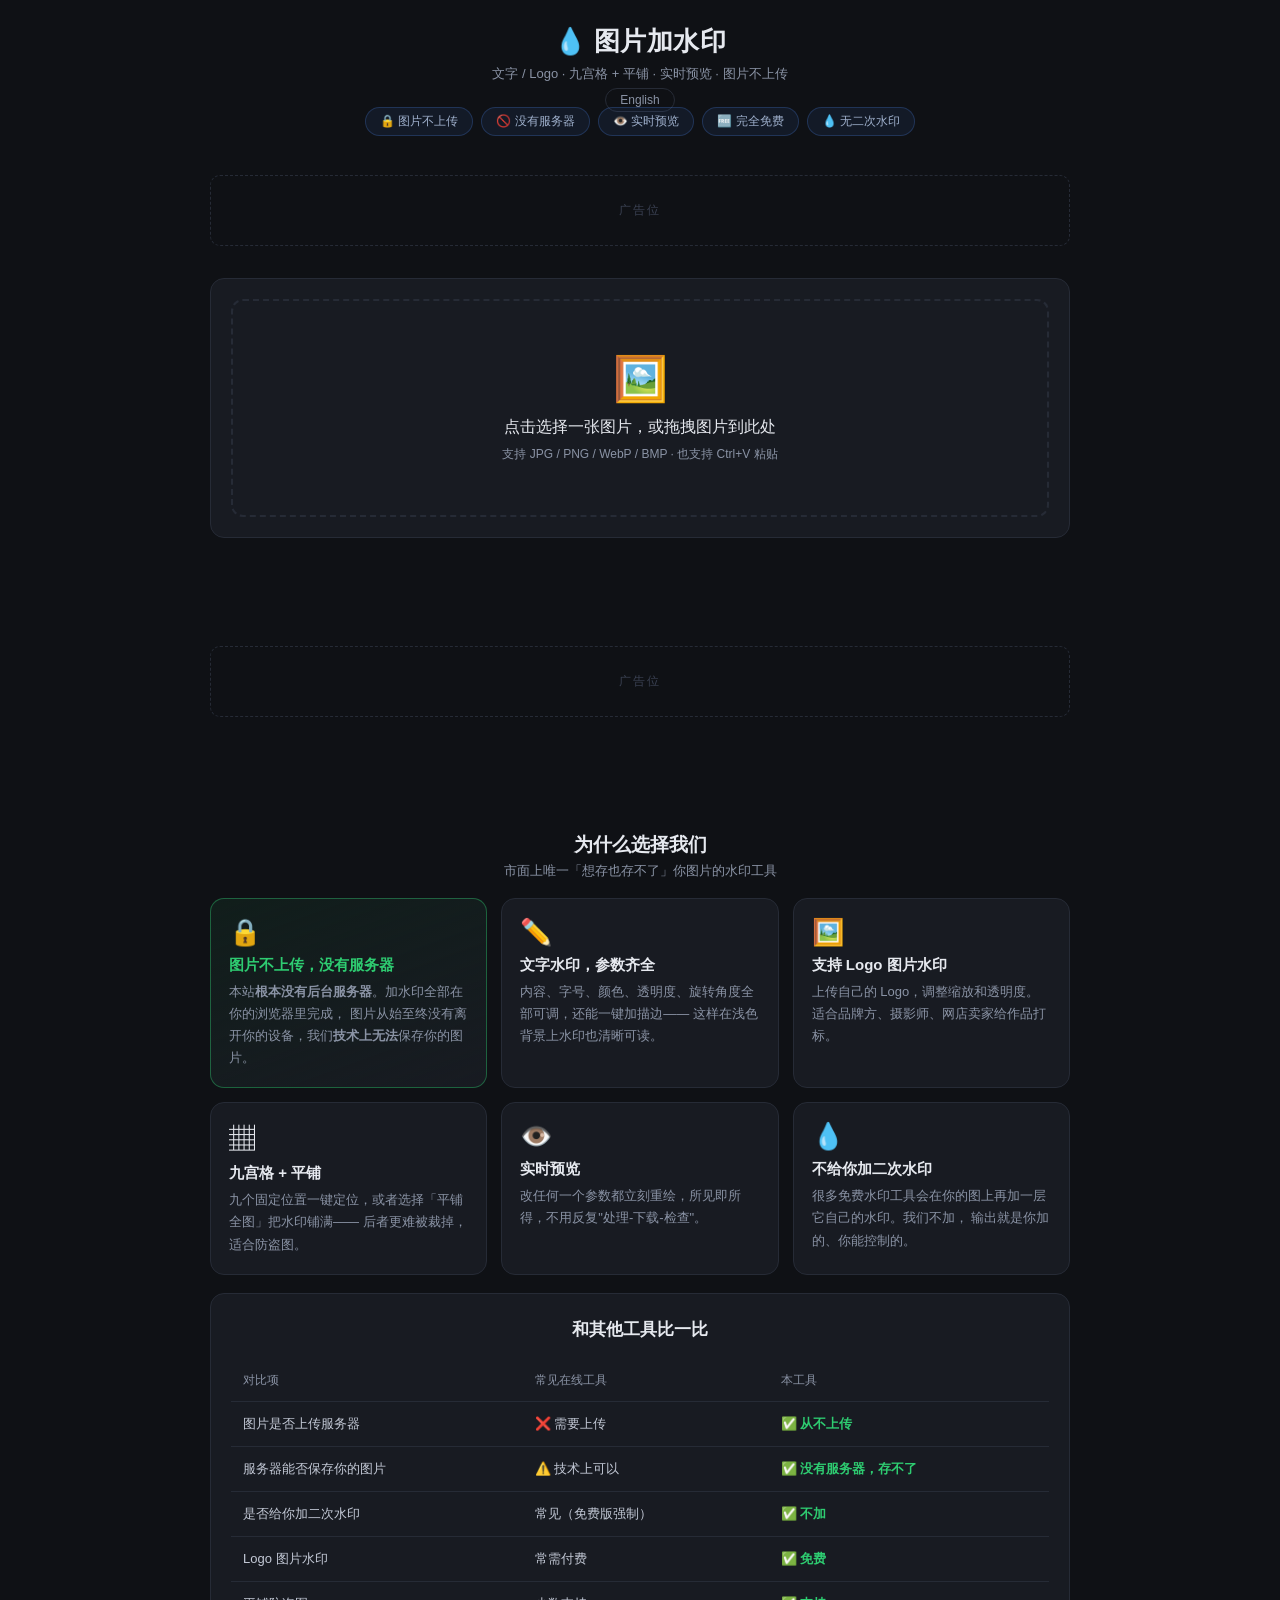
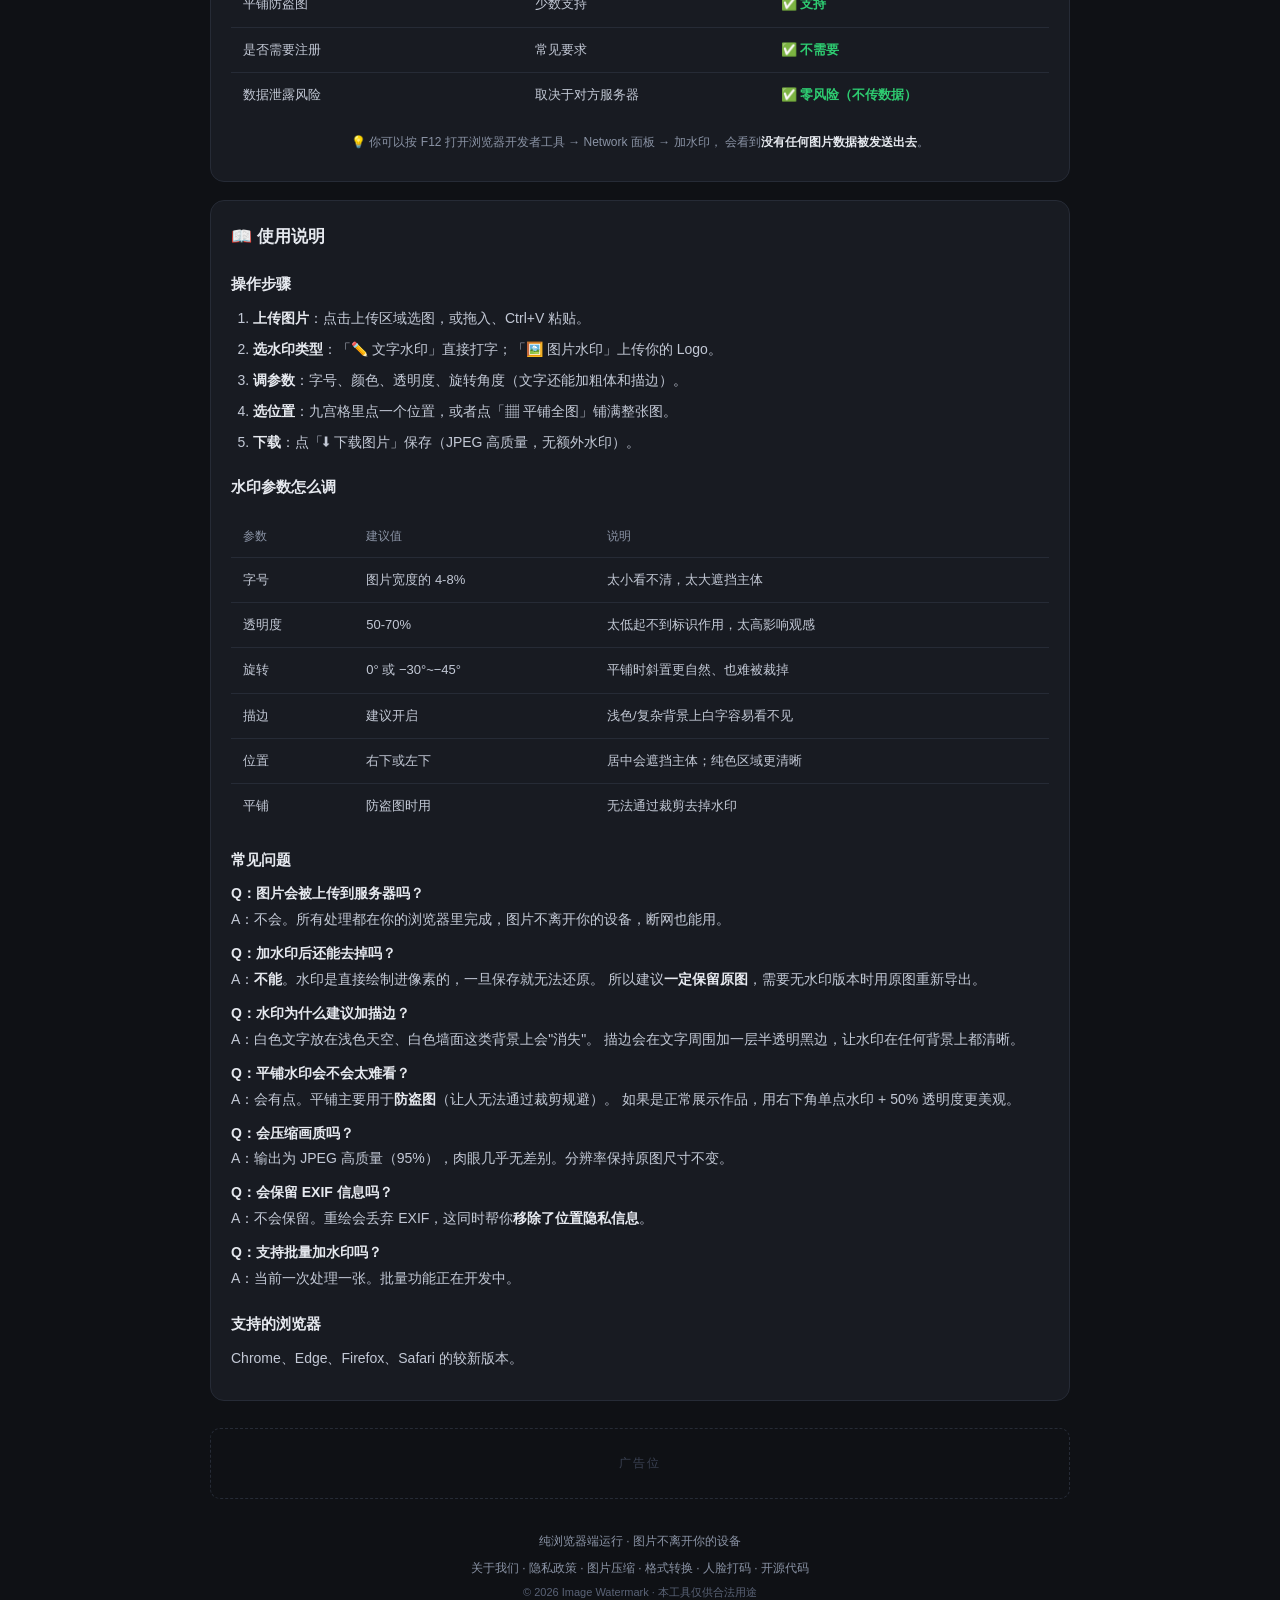
==== index.html @ adb7f6d1 "feat: 图片加水印工具 - 纯浏览器端（文字 + Logo 双模式） - 文字水印: 内容/字号(%宽度)/颜色/透明度/旋转/粗体/描边   （描边是关键细节——白字在浅色背景上会消失） - L" ====
<!DOCTYPE html>
<html lang="zh-CN">
<head>
<meta charset="UTF-8">
<meta name="viewport" content="width=device-width, initial-scale=1.0">
<title>图片加水印 · 在线给照片加水印/Logo 免费（不上传）</title>
<meta name="description" content="免费在线图片加水印工具，支持文字水印和 Logo 图片水印，可调字号、颜色、透明度、旋转、九宫格位置与平铺。纯浏览器本地处理，图片不上传服务器，无水印软件。">
<meta name="keywords" content="图片加水印,在线加水印,照片加水印,给图片加logo,水印工具,批量加水印,图片版权水印,免费加水印">
<link rel="alternate" hreflang="zh-CN" href="https://haixiansheng.github.io/image-watermark/" />
<link rel="alternate" hreflang="en" href="https://haixiansheng.github.io/image-watermark/en/" />
<link rel="alternate" hreflang="x-default" href="https://haixiansheng.github.io/image-watermark/en/" />
<link rel="canonical" href="https://haixiansheng.github.io/image-watermark/" />
<link rel="stylesheet" href="style.css">

<script type="application/ld+json">
{
  "@context": "https://schema.org",
  "@type": "SoftwareApplication",
  "name": "图片加水印工具",
  "alternateName": "Image Watermark Tool",
  "url": "https://haixiansheng.github.io/image-watermark/",
  "applicationCategory": "MultimediaApplication",
  "operatingSystem": "Any (Web Browser)",
  "description": "免费在线图片加水印工具，支持文字水印与 Logo 图片水印，可调字号、颜色、透明度、旋转、九宫格位置与平铺。纯浏览器本地处理，图片不上传。",
  "offers": { "@type": "Offer", "price": "0", "priceCurrency": "CNY" },
  "featureList": [
    "文字水印：内容 / 字号 / 颜色 / 透明度 / 旋转 / 描边",
    "Logo 图片水印：上传 Logo 并调整缩放与透明度",
    "九宫格定位 + 全图平铺",
    "实时预览，改参数立刻重绘",
    "纯浏览器本地处理，不上传"
  ],
  "isAccessibleForFree": true
}
</script>

<!-- ============ Google AdSense ============ -->
<!-- 通过审核后，把下面的 ca-pub-XXXXXXXXXXXXXXXX 换成你的发布商 ID，并去掉注释 -->
<!--
<script async src="https://pagead2.googlesyndication.com/pagead/js/adsbygoogle.js?client=ca-pub-XXXXXXXXXXXXXXXX" crossorigin="anonymous"></script>
-->
</head>
<body>
<div class="app">
  <header>
    <h1>💧 图片加水印</h1>
    <p class="sub">文字 / Logo · 九宫格 + 平铺 · 实时预览 · 图片不上传</p>
    <p class="lang-switch"><a href="en/">English</a></p>
    <div class="trust-badges">
      <span>🔒 图片不上传</span>
      <span>🚫 没有服务器</span>
      <span>👁️ 实时预览</span>
      <span>🆓 完全免费</span>
      <span>💧 无二次水印</span>
    </div>
  </header>

  <!-- ============ 广告位 1 ============ -->
  <div class="ad-slot ad-top"></div>

  <section id="uploadPanel" class="panel">
    <div id="dropZone" class="drop-zone">
      <div class="drop-icon">🖼️</div>
      <p>点击选择一张图片，或拖拽图片到此处</p>
      <p class="hint">支持 JPG / PNG / WebP / BMP · 也支持 Ctrl+V 粘贴</p>
      <input type="file" id="fileInput" accept="image/*" hidden>
    </div>
  </section>

  <section id="workPanel" class="panel hidden">
    <div class="canvas-wrap">
      <canvas id="canvas"></canvas>
    </div>
    <p class="cmp-dims">
      原图 <b id="origDims">—</b> · <span id="origSize">—</span>
      &nbsp;→&nbsp;
      输出 <b id="resultDims">—</b> · <span id="resultSize">—</span>
    </p>

    <div class="wm-tabs">
      <button id="modeText" class="wm-tab active">✏️ 文字水印</button>
      <button id="modeImage" class="wm-tab">🖼️ 图片水印</button>
    </div>

    <!-- 文字水印参数 -->
    <div id="textPanel" class="toolbar">
      <label class="ctrl wide">
        <span>水印文字</span>
        <input type="text" id="wmText" placeholder="水印文字，如：© 你的名字" maxlength="80">
      </label>

      <label class="ctrl">
        <span>字号（占宽度 %） <b id="fontSizeVal">5</b></span>
        <input type="range" id="fontSize" min="1" max="25" value="5">
      </label>

      <label class="ctrl small">
        <span>颜色</span>
        <input type="color" id="color" value="#ffffff">
      </label>

      <label class="ctrl">
        <span>透明度 <b id="opacityVal">60</b>%</span>
        <input type="range" id="opacity" min="5" max="100" value="60">
      </label>

      <label class="ctrl">
        <span>旋转 <b id="rotationVal">0</b>°</span>
        <input type="range" id="rotation" min="-90" max="90" value="0">
      </label>

      <label class="chk">
        <input type="checkbox" id="bold" checked>
        <span>粗体</span>
      </label>

      <label class="chk">
        <input type="checkbox" id="outline" checked>
        <span>加描边（浅色图上更清楚）</span>
      </label>
    </div>

    <!-- 图片水印参数 -->
    <div id="imagePanel" class="toolbar hidden">
      <div class="logo-box">
        <button id="logoPick" class="btn">📁 选择 Logo 图片</button>
        <input type="file" id="logoInput" accept="image/*" hidden>
        <img id="logoThumb" class="logo-thumb hidden" alt="logo">
        <span id="logoName" class="logo-name"></span>
      </div>

      <label class="ctrl">
        <span>Logo 宽度（占图宽 %） <b id="logoScaleVal">15</b></span>
        <input type="range" id="logoScale" min="3" max="60" value="15">
      </label>
    </div>

    <div class="pos-row" id="posRow">
      <span class="pos-label">位置</span>
      <div id="posGrid" class="pos-grid">
        <button data-pos="top-left" title="左上"></button>
        <button data-pos="top-center" title="上中"></button>
        <button data-pos="top-right" title="右上"></button>
        <button data-pos="middle-left" title="左中"></button>
        <button data-pos="center" title="居中"></button>
        <button data-pos="middle-right" title="右中"></button>
        <button data-pos="bottom-left" title="左下"></button>
        <button data-pos="bottom-center" title="下中"></button>
        <button data-pos="bottom-right" title="右下" class="active"></button>
      </div>
      <button data-pos="tile" id="tileBtn" class="tile-btn">▦ 平铺全图</button>
    </div>

    <p id="status" class="status"></p>

    <div class="actions">
      <a id="downloadBtn" class="btn primary" download="watermarked.jpg">⬇ 下载图片</a>
      <button id="resetBtn" class="btn">换一张图片</button>
    </div>
  </section>

  <!-- ============ 广告位 2 ============ -->
  <div class="ad-slot ad-mid"></div>

  <!-- ============ 卖点区 ============ -->
  <h2 class="section-title">为什么选择我们</h2>
  <p class="section-sub">市面上唯一「想存也存不了」你图片的水印工具</p>

  <div class="features">
    <div class="feature hero">
      <div class="f-icon">🔒</div>
      <h3>图片不上传，没有服务器</h3>
      <p>本站<b>根本没有后台服务器</b>。加水印全部在你的浏览器里完成，
         图片从始至终没有离开你的设备，我们<b>技术上无法</b>保存你的图片。</p>
    </div>
    <div class="feature">
      <div class="f-icon">✏️</div>
      <h3>文字水印，参数齐全</h3>
      <p>内容、字号、颜色、透明度、旋转角度全部可调，还能一键加描边——
         这样在浅色背景上水印也清晰可读。</p>
    </div>
    <div class="feature">
      <div class="f-icon">🖼️</div>
      <h3>支持 Logo 图片水印</h3>
      <p>上传自己的 Logo，调整缩放和透明度。适合品牌方、摄影师、网店卖家给作品打标。</p>
    </div>
    <div class="feature">
      <div class="f-icon">▦</div>
      <h3>九宫格 + 平铺</h3>
      <p>九个固定位置一键定位，或者选择「平铺全图」把水印铺满——
         后者更难被裁掉，适合防盗图。</p>
    </div>
    <div class="feature">
      <div class="f-icon">👁️</div>
      <h3>实时预览</h3>
      <p>改任何一个参数都立刻重绘，所见即所得，不用反复"处理-下载-检查"。</p>
    </div>
    <div class="feature">
      <div class="f-icon">💧</div>
      <h3>不给你加二次水印</h3>
      <p>很多免费水印工具会在你的图上再加一层它自己的水印。我们不加，
         输出就是你加的、你能控制的。</p>
    </div>
  </div>

  <section class="panel content">
    <h2 class="section-title" style="margin-top:0">和其他工具比一比</h2>
    <table class="compare-table">
      <thead>
        <tr><th>对比项</th><th>常见在线工具</th><th>本工具</th></tr>
      </thead>
      <tbody>
        <tr><td>图片是否上传服务器</td><td>❌ 需要上传</td><td class="us">✅ 从不上传</td></tr>
        <tr><td>服务器能否保存你的图片</td><td>⚠️ 技术上可以</td><td class="us">✅ 没有服务器，存不了</td></tr>
        <tr><td>是否给你加二次水印</td><td>常见（免费版强制）</td><td class="us">✅ 不加</td></tr>
        <tr><td>Logo 图片水印</td><td>常需付费</td><td class="us">✅ 免费</td></tr>
        <tr><td>平铺防盗图</td><td>少数支持</td><td class="us">✅ 支持</td></tr>
        <tr><td>是否需要注册</td><td>常见要求</td><td class="us">✅ 不需要</td></tr>
        <tr><td>数据泄露风险</td><td>取决于对方服务器</td><td class="us">✅ 零风险（不传数据）</td></tr>
      </tbody>
    </table>
    <p style="text-align:center;font-size:12px;color:var(--muted);margin-top:12px">
      💡 你可以按 F12 打开浏览器开发者工具 → Network 面板 → 加水印，
      会看到<b>没有任何图片数据被发送出去</b>。
    </p>
  </section>

  <!-- ============ 内容区 ============ -->
  <section class="panel content">
    <h2>📖 使用说明</h2>

    <h3>操作步骤</h3>
    <ol>
      <li><b>上传图片</b>：点击上传区域选图，或拖入、Ctrl+V 粘贴。</li>
      <li><b>选水印类型</b>：「✏️ 文字水印」直接打字；「🖼️ 图片水印」上传你的 Logo。</li>
      <li><b>调参数</b>：字号、颜色、透明度、旋转角度（文字还能加粗体和描边）。</li>
      <li><b>选位置</b>：九宫格里点一个位置，或者点「▦ 平铺全图」铺满整张图。</li>
      <li><b>下载</b>：点「⬇ 下载图片」保存（JPEG 高质量，无额外水印）。</li>
    </ol>

    <h3>水印参数怎么调</h3>
    <table class="compare-table">
      <thead><tr><th>参数</th><th>建议值</th><th>说明</th></tr></thead>
      <tbody>
        <tr><td>字号</td><td>图片宽度的 4-8%</td><td>太小看不清，太大遮挡主体</td></tr>
        <tr><td>透明度</td><td>50-70%</td><td>太低起不到标识作用，太高影响观感</td></tr>
        <tr><td>旋转</td><td>0° 或 −30°~−45°</td><td>平铺时斜置更自然、也难被裁掉</td></tr>
        <tr><td>描边</td><td>建议开启</td><td>浅色/复杂背景上白字容易看不见</td></tr>
        <tr><td>位置</td><td>右下或左下</td><td>居中会遮挡主体；纯色区域更清晰</td></tr>
        <tr><td>平铺</td><td>防盗图时用</td><td>无法通过裁剪去掉水印</td></tr>
      </tbody>
    </table>

    <h3>常见问题</h3>
    <p><b>Q：图片会被上传到服务器吗？</b><br>
       A：不会。所有处理都在你的浏览器里完成，图片不离开你的设备，断网也能用。</p>
    <p><b>Q：加水印后还能去掉吗？</b><br>
       A：<b>不能</b>。水印是直接绘制进像素的，一旦保存就无法还原。
       所以建议<b>一定保留原图</b>，需要无水印版本时用原图重新导出。</p>
    <p><b>Q：水印为什么建议加描边？</b><br>
       A：白色文字放在浅色天空、白色墙面这类背景上会"消失"。
       描边会在文字周围加一层半透明黑边，让水印在任何背景上都清晰。</p>
    <p><b>Q：平铺水印会不会太难看？</b><br>
       A：会有点。平铺主要用于<b>防盗图</b>（让人无法通过裁剪规避）。
       如果是正常展示作品，用右下角单点水印 + 50% 透明度更美观。</p>
    <p><b>Q：会压缩画质吗？</b><br>
       A：输出为 JPEG 高质量（95%），肉眼几乎无差别。分辨率保持原图尺寸不变。</p>
    <p><b>Q：会保留 EXIF 信息吗？</b><br>
       A：不会保留。重绘会丢弃 EXIF，这同时帮你<b>移除了位置隐私信息</b>。</p>
    <p><b>Q：支持批量加水印吗？</b><br>
       A：当前一次处理一张。批量功能正在开发中。</p>

    <h3>支持的浏览器</h3>
    <p>Chrome、Edge、Firefox、Safari 的较新版本。</p>
  </section>

  <!-- ============ 广告位 3 ============ -->
  <div class="ad-slot ad-bottom"></div>

  <footer>
    <p>纯浏览器端运行 · 图片不离开你的设备</p>
    <nav class="foot-nav">
      <a href="about.html">关于我们</a> ·
      <a href="privacy.html">隐私政策</a> ·
      <a href="https://haixiansheng.github.io/image-compressor/">图片压缩</a> ·
      <a href="https://haixiansheng.github.io/image-converter/">格式转换</a> ·
      <a href="https://haixiansheng.github.io/face-mosaic/">人脸打码</a> ·
      <a href="https://github.com/haixiansheng/image-watermark" target="_blank" rel="noopener">开源代码</a>
    </nav>
    <p class="copy">© 2026 Image Watermark · 本工具仅供合法用途</p>
  </footer>
</div>
<script src="app.js"></script>
</body>
</html>
---- style.css ----
:root {
  --bg: #0f1115;
  --card: #181b22;
  --border: #262b36;
  --text: #e6e9ef;
  --muted: #8a93a5;
  --primary: #4f8cff;
  --primary-hover: #3d7bf0;
  --success: #2ecc71;
}
* { box-sizing: border-box; margin: 0; padding: 0; }
body {
  font-family: -apple-system, "Segoe UI", "Microsoft YaHei", sans-serif;
  background: var(--bg);
  color: var(--text);
  min-height: 100vh;
  padding: 24px 16px;
}
.app { max-width: 860px; margin: 0 auto; }
header { text-align: center; margin-bottom: 24px; }
h1 { font-size: 26px; font-weight: 700; letter-spacing: .5px; }
.sub { color: var(--muted); font-size: 13px; margin-top: 6px; }
.panel {
  background: var(--card);
  border: 1px solid var(--border);
  border-radius: 14px;
  padding: 20px;
  margin-bottom: 18px;
}
.hidden { display: none !important; }
.drop-zone {
  border: 2px dashed var(--border);
  border-radius: 12px;
  padding: 52px 20px;
  text-align: center;
  cursor: pointer;
  transition: all .2s;
}
.drop-zone:hover, .drop-zone.dragover {
  border-color: var(--primary);
  background: rgba(79, 140, 255, .06);
}
.drop-icon { font-size: 44px; margin-bottom: 12px; }
.hint { color: var(--muted); font-size: 12px; margin-top: 8px; }
video { width: 100%; border-radius: 10px; background: #000; display: block; }
.controls {
  display: grid;
  grid-template-columns: repeat(auto-fit, minmax(200px, 1fr));
  gap: 14px;
  margin: 18px 0;
}
.ctrl { display: flex; flex-direction: column; gap: 8px; font-size: 13px; color: var(--muted); }
.ctrl b { color: var(--primary); font-weight: 600; }
input[type=range] { width: 100%; accent-color: var(--primary); }
select {
  background: #12141a; color: var(--text);
  border: 1px solid var(--border); border-radius: 8px;
  padding: 8px 10px; font-size: 13px;
}
.actions { display: flex; gap: 12px; flex-wrap: wrap; margin-top: 16px; }
.btn {
  padding: 11px 22px;
  border-radius: 9px;
  border: 1px solid var(--border);
  background: #12141a;
  color: var(--text);
  font-size: 14px;
  cursor: pointer;
  transition: all .15s;
  text-decoration: none;
  display: inline-block;
}
.btn:hover:not(:disabled) { border-color: var(--primary); }
.btn:disabled { opacity: .45; cursor: not-allowed; }
.btn.primary { background: var(--primary); border-color: var(--primary); color: #fff; font-weight: 600; }
.btn.primary:hover { background: var(--primary-hover); }
.progress-wrap { margin-top: 16px; }
.progress-bar { height: 8px; background: #12141a; border-radius: 5px; overflow: hidden; }
#progressFill {
  height: 100%; width: 0%;
  background: linear-gradient(90deg, var(--primary), var(--success));
  transition: width .2s;
}
#progressText { font-size: 13px; color: var(--muted); margin-top: 8px; }
footer { text-align: center; color: var(--muted); font-size: 12px; margin-top: 24px; }
h2 { font-size: 18px; margin-bottom: 14px; }

/* ===== 广告位 ===== */
.ad-slot {
  margin: 18px 0;
  min-height: 90px;          /* 预留高度，避免广告加载时页面跳动 */
  border-radius: 12px;
  display: flex;
  align-items: center;
  justify-content: center;
  overflow: hidden;
}
/* 未放广告时显示淡色占位（审核通过后可删掉这段） */
.ad-slot:empty::after {
  content: "广告位";
  color: #3a4152;
  font-size: 12px;
  letter-spacing: 2px;
  border: 1px dashed #262b36;
  border-radius: 10px;
  padding: 26px 60px;
  width: 100%;
  text-align: center;
}
.ad-top { min-height: 100px; }
.ad-mid { min-height: 250px; }
.ad-bottom { min-height: 90px; }

/* ===== 内容区（SEO / 过审用）===== */
.content { font-size: 14px; line-height: 1.85; color: #c3c9d6; }
.content h2 { margin: 22px 0 10px; color: var(--text); font-size: 17px; }
.content h2:first-child { margin-top: 0; }
.content h3 { margin: 18px 0 8px; color: var(--text); font-size: 15px; }
.content p { margin: 8px 0; }
.content ol, .content ul { margin: 8px 0 8px 22px; }
.content li { margin: 5px 0; }
.content a { color: var(--primary); text-decoration: none; }
.content a:hover { text-decoration: underline; }
.content b { color: var(--text); }

/* ===== 页脚导航 ===== */
.foot-nav { margin-top: 10px; font-size: 12px; }
.foot-nav a { color: var(--muted); text-decoration: none; }
.foot-nav a:hover { color: var(--primary); }
.copy { margin-top: 8px; font-size: 11px; color: #5a6377; }

/* ===== 语言切换 ===== */
.lang-switch { margin-top: 10px; font-size: 12px; }
.lang-switch a {
  color: var(--muted);
  text-decoration: none;
  border: 1px solid var(--border);
  border-radius: 20px;
  padding: 4px 14px;
  transition: all .15s;
}
.lang-switch a:hover { color: var(--primary); border-color: var(--primary); }

/* ===== 卖点：信任徽章 ===== */
.trust-badges {
  display: flex;
  flex-wrap: wrap;
  gap: 8px;
  justify-content: center;
  margin: 0 0 18px;
}
.trust-badges span {
  font-size: 12px;
  color: #9fb0cc;
  background: rgba(79, 140, 255, .08);
  border: 1px solid rgba(79, 140, 255, .22);
  border-radius: 20px;
  padding: 5px 14px;
  white-space: nowrap;
}

/* ===== 卖点：特性卡片 ===== */
.features {
  display: grid;
  grid-template-columns: repeat(auto-fit, minmax(240px, 1fr));
  gap: 14px;
  margin: 18px 0;
}
.feature {
  background: var(--card);
  border: 1px solid var(--border);
  border-radius: 14px;
  padding: 18px;
  transition: border-color .18s, transform .18s;
}
.feature:hover { border-color: rgba(79, 140, 255, .45); transform: translateY(-2px); }
.feature .f-icon { font-size: 26px; margin-bottom: 8px; }
.feature h3 {
  font-size: 15px;
  margin: 0 0 6px;
  color: var(--text);
  font-weight: 600;
}
.feature p { font-size: 13px; color: var(--muted); line-height: 1.7; margin: 0; }
.feature.hero {
  border-color: rgba(46, 204, 113, .4);
  background: linear-gradient(160deg, rgba(46, 204, 113, .07), var(--card));
}
.feature.hero h3 { color: var(--success); }

/* ===== 卖点：对比表 ===== */
.section-title {
  text-align: center;
  font-size: 19px;
  font-weight: 700;
  margin: 26px 0 4px;
}
.section-sub {
  text-align: center;
  font-size: 13px;
  color: var(--muted);
  margin-bottom: 14px;
}
.compare-table { width: 100%; border-collapse: collapse; font-size: 13px; margin: 14px 0; }
.compare-table th, .compare-table td {
  padding: 10px 12px;
  border-bottom: 1px solid var(--border);
  text-align: left;
}
.compare-table th { color: var(--muted); font-weight: 500; font-size: 12px; }
.compare-table td { color: #c3c9d6; }
.compare-table td.us { color: var(--success); font-weight: 600; }
.compare-table tr:last-child td { border-bottom: none; }

/* ===== 图片画布 ===== */
.canvas-wrap {
  border-radius: 10px;
  overflow: hidden;
  background: #0b0d11;
  display: flex;
  justify-content: center;
}
#resultCanvas { max-width: 100%; height: auto; display: block; }
.face-info {
  text-align: center;
  font-size: 13px;
  color: var(--primary);
  margin: 12px 0 0;
  min-height: 20px;
}

/* ===== 压缩工具：工具栏 ===== */
.toolbar {
  display: flex;
  flex-wrap: wrap;
  gap: 14px 20px;
  align-items: flex-end;
  padding-bottom: 16px;
  border-bottom: 1px solid var(--border);
  margin-bottom: 16px;
}
.toolbar .ctrl { min-width: 150px; }
.toolbar input[type="number"] {
  width: 100%;
  background: #11141a;
  border: 1px solid var(--border);
  border-radius: 8px;
  color: var(--text);
  padding: 7px 10px;
  font-size: 13px;
  font-family: inherit;
}
.toolbar input[type="number"]:focus { outline: none; border-color: var(--primary); }

/* ===== 汇总条 ===== */
.summary {
  display: flex;
  flex-wrap: wrap;
  gap: 10px;
  margin-bottom: 12px;
}
.sum-item {
  flex: 1 1 130px;
  background: #11141a;
  border: 1px solid var(--border);
  border-radius: 10px;
  padding: 10px 14px;
}
.sum-item span { display: block; font-size: 11px; color: var(--muted); margin-bottom: 4px; }
.sum-item b { font-size: 15px; color: var(--text); }
.sum-item.hl { border-color: rgba(46, 204, 113, .45); background: rgba(46, 204, 113, .06); }
.sum-item.hl b { color: var(--success); }

.status { font-size: 12px; color: var(--muted); margin: 0 0 12px; min-height: 16px; }

/* ===== 文件列表 ===== */
.table-wrap { overflow-x: auto; border-radius: 10px; border: 1px solid var(--border); }
.file-table { width: 100%; border-collapse: collapse; font-size: 13px; min-width: 620px; }
.file-table th {
  text-align: left;
  font-weight: 500;
  font-size: 11px;
  color: var(--muted);
  padding: 10px 12px;
  background: #11141a;
  border-bottom: 1px solid var(--border);
  white-space: nowrap;
}
.file-table td {
  padding: 10px 12px;
  border-bottom: 1px solid var(--border);
  color: #c3c9d6;
  vertical-align: middle;
}
.file-table tr:last-child td { border-bottom: none; }
.file-table .thumb { width: 58px; }
.file-table .thumb img {
  width: 46px; height: 46px;
  object-fit: cover;
  border-radius: 6px;
  display: block;
  background: #0b0d11;
}
.file-table .thumb .ph {
  display: block; width: 46px; height: 46px;
  border-radius: 6px; background: #1b1f28;
}
.file-table .fname {
  max-width: 200px;
  overflow: hidden;
  text-overflow: ellipsis;
  white-space: nowrap;
  color: var(--text);
}
.file-table .dims { font-size: 12px; color: var(--muted); white-space: nowrap; }
.file-table .sizes { white-space: nowrap; }
.file-table .sizes b { color: var(--text); }
.file-table .act { width: 90px; text-align: right; }
.file-table .empty { text-align: center; color: var(--muted); padding: 30px; }

.good { color: var(--success); font-weight: 600; margin-left: 4px; }
.bad { color: #ff7b72; font-weight: 600; margin-left: 4px; }
.muted { color: var(--muted); }
.btn.tiny { padding: 4px 10px; font-size: 11px; border-radius: 6px; }

/* ===== 单张模式：原图 / 压缩后 对比 ===== */
.compare {
  display: grid;
  grid-template-columns: 1fr 1fr;
  gap: 14px;
  margin-bottom: 14px;
}
@media (max-width: 620px) {
  .compare { grid-template-columns: 1fr; }
}
.cmp-item {
  margin: 0;
  background: #11141a;
  border: 1px solid var(--border);
  border-radius: 12px;
  overflow: hidden;
}
.cmp-item.result { border-color: rgba(79, 140, 255, .4); }
.cmp-item figcaption {
  display: flex;
  justify-content: space-between;
  align-items: center;
  padding: 9px 13px;
  font-size: 12px;
  color: var(--muted);
  border-bottom: 1px solid var(--border);
}
.cmp-item figcaption b { color: var(--text); font-size: 12px; }
.cmp-item.result figcaption span { color: var(--primary); }
.cmp-img {
  display: flex;
  align-items: center;
  justify-content: center;
  background: #0b0d11;
  min-height: 150px;
  max-height: 340px;
  overflow: hidden;
}
.cmp-img img {
  max-width: 100%;
  max-height: 340px;
  display: block;
  object-fit: contain;
}
.cmp-dims {
  margin: 0;
  padding: 7px 13px;
  font-size: 11px;
  color: var(--muted);
  border-top: 1px solid var(--border);
}
.savings {
  text-align: center;
  font-size: 15px;
  margin: 0 0 14px;
  min-height: 22px;
}
.savings .good { font-size: 17px; margin: 0; }
.savings .bad { font-size: 15px; margin: 0; }
.savings .muted { font-size: 12px; }


/* ===== 文章页 ===== */
.article { font-size: 15px; line-height: 1.9; }
.article h2 { font-size: 19px; margin: 30px 0 12px; color: var(--text); }
.article h3 { font-size: 16px; margin: 22px 0 8px; color: var(--text); }
.article p { margin: 12px 0; }
.article ul, .article ol { margin: 12px 0 12px 24px; }
.article li { margin: 7px 0; }
.article code {
  background: #11141a; border: 1px solid var(--border);
  border-radius: 4px; padding: 1px 6px; font-size: 13px; color: #ffa657;
}
.article-meta { font-size: 12px; color: var(--muted); margin-bottom: 20px; }
.article .compare-table { margin: 16px 0; }

/* ===== 卡片列表（博客首页）===== */
.cards {
  display: grid;
  grid-template-columns: repeat(auto-fit, minmax(280px, 1fr));
  gap: 14px;
  margin: 18px 0;
}
.card {
  display: block;
  background: var(--card);
  border: 1px solid var(--border);
  border-radius: 14px;
  padding: 20px;
  text-decoration: none;
  transition: border-color .18s, transform .18s;
}
.card:hover { border-color: rgba(79, 140, 255, .5); transform: translateY(-2px); }
.card h3 { margin: 0 0 8px; font-size: 16px; color: var(--text); }
.card p { margin: 0 0 12px; font-size: 13px; color: var(--muted); line-height: 1.7; }
.card-meta { font-size: 11px; color: #5a6377; }


/* ===== 格式转换：格式徽章 / 提示条 / 颜色选择器 ===== */
.fmt-badge {
  display: inline-block;
  background: rgba(138, 147, 165, .15);
  border: 1px solid var(--border);
  border-radius: 5px;
  padding: 2px 8px;
  font-size: 11px;
  font-weight: 600;
  letter-spacing: .5px;
  color: var(--muted);
  margin-right: 8px;
}
.fmt-badge.accent {
  background: rgba(79, 140, 255, .14);
  border-color: rgba(79, 140, 255, .4);
  color: var(--primary);
}

.notice {
  text-align: center;
  font-size: 12.5px;
  margin: 0 0 14px;
  min-height: 18px;
  color: var(--muted);
}
.notice.warn {
  color: #ffc453;
  background: rgba(255, 176, 32, .07);
  border: 1px solid rgba(255, 176, 32, .28);
  border-radius: 8px;
  padding: 9px 14px;
  text-align: left;
}
.notice.ok {
  color: var(--success);
  background: rgba(46, 204, 113, .07);
  border: 1px solid rgba(46, 204, 113, .28);
  border-radius: 8px;
  padding: 9px 14px;
  text-align: left;
}

.hint-line {
  font-size: 12px;
  color: var(--muted);
  margin: 0 0 10px;
  min-height: 16px;
}

.toolbar input[type="color"] {
  width: 100%;
  height: 36px;
  padding: 2px;
  background: #11141a;
  border: 1px solid var(--border);
  border-radius: 8px;
  cursor: pointer;
}
.toolbar input[type="color"]::-webkit-color-swatch-wrapper { padding: 0; }
.toolbar input[type="color"]::-webkit-color-swatch { border: none; border-radius: 5px; }


/* ===== 水印工具：模式切换标签 ===== */
.wm-tabs {
  display: flex;
  gap: 8px;
  margin-bottom: 16px;
}
.wm-tab {
  flex: 1;
  background: #11141a;
  border: 1px solid var(--border);
  border-radius: 10px;
  color: var(--muted);
  font-size: 13.5px;
  font-family: inherit;
  padding: 11px 14px;
  cursor: pointer;
  transition: all .15s;
}
.wm-tab:hover { border-color: rgba(79, 140, 255, .4); color: var(--text); }
.wm-tab.active {
  background: rgba(79, 140, 255, .12);
  border-color: var(--primary);
  color: var(--primary);
  font-weight: 600;
}

/* ===== 水印工具：工具栏微调 ===== */
.toolbar .ctrl.wide { flex: 1 1 100%; min-width: 100%; }
.toolbar .ctrl.wide input[type="text"] {
  width: 100%;
  background: #11141a;
  border: 1px solid var(--border);
  border-radius: 8px;
  color: var(--text);
  padding: 10px 12px;
  font-size: 14px;
  font-family: inherit;
}
.toolbar .ctrl.wide input[type="text"]:focus { outline: none; border-color: var(--primary); }
.toolbar .ctrl.small { min-width: 90px; flex: 0 0 90px; }
.toolbar input[type="color"] {
  width: 100%; height: 34px; padding: 2px;
  background: #11141a; border: 1px solid var(--border);
  border-radius: 8px; cursor: pointer;
}
.toolbar input[type="color"]::-webkit-color-swatch-wrapper { padding: 0; }
.toolbar input[type="color"]::-webkit-color-swatch { border: none; border-radius: 5px; }

/* 复选框 */
.chk {
  display: flex;
  align-items: center;
  gap: 7px;
  font-size: 13px;
  color: var(--muted);
  cursor: pointer;
  padding-bottom: 6px;
  user-select: none;
}
.chk input { accent-color: var(--primary); width: 15px; height: 15px; cursor: pointer; }
.chk:hover { color: var(--text); }

/* ===== 位置选择：九宫格 + 平铺 ===== */
.pos-row {
  display: flex;
  align-items: center;
  gap: 16px;
  flex-wrap: wrap;
  padding: 16px 0 4px;
  border-top: 1px solid var(--border);
  margin-top: 4px;
}
.pos-label { font-size: 12px; color: var(--muted); }
.pos-grid {
  display: grid;
  grid-template-columns: repeat(3, 30px);
  grid-template-rows: repeat(3, 30px);
  gap: 4px;
}
.pos-grid button {
  background: #11141a;
  border: 1px solid var(--border);
  border-radius: 6px;
  cursor: pointer;
  padding: 0;
  transition: all .15s;
  position: relative;
}
.pos-grid button::after {
  content: "";
  position: absolute;
  inset: 9px;
  background: var(--muted);
  border-radius: 2px;
  opacity: .5;
}
.pos-grid button:hover { border-color: rgba(79, 140, 255, .5); }
.pos-grid button:hover::after { background: var(--primary); opacity: .7; }
.pos-grid button.active {
  background: rgba(79, 140, 255, .14);
  border-color: var(--primary);
}
.pos-grid button.active::after { background: var(--primary); opacity: 1; }

.tile-btn {
  background: #11141a;
  border: 1px solid var(--border);
  border-radius: 8px;
  color: var(--muted);
  font-size: 12.5px;
  font-family: inherit;
  padding: 8px 16px;
  cursor: pointer;
  transition: all .15s;
}
.tile-btn:hover { border-color: rgba(79, 140, 255, .5); color: var(--text); }
.tile-btn.active {
  background: rgba(79, 140, 255, .12);
  border-color: var(--primary);
  color: var(--primary);
  font-weight: 600;
}

/* ===== Logo 上传 ===== */
.logo-box {
  display: flex;
  align-items: center;
  gap: 12px;
  flex: 1 1 100%;
  flex-wrap: wrap;
}
.logo-thumb {
  width: 44px; height: 44px;
  object-fit: contain;
  background: #0b0d11;
  border: 1px solid var(--border);
  border-radius: 8px;
  padding: 3px;
}
.logo-name { font-size: 12px; color: var(--muted); max-width: 200px; overflow: hidden; text-overflow: ellipsis; white-space: nowrap; }
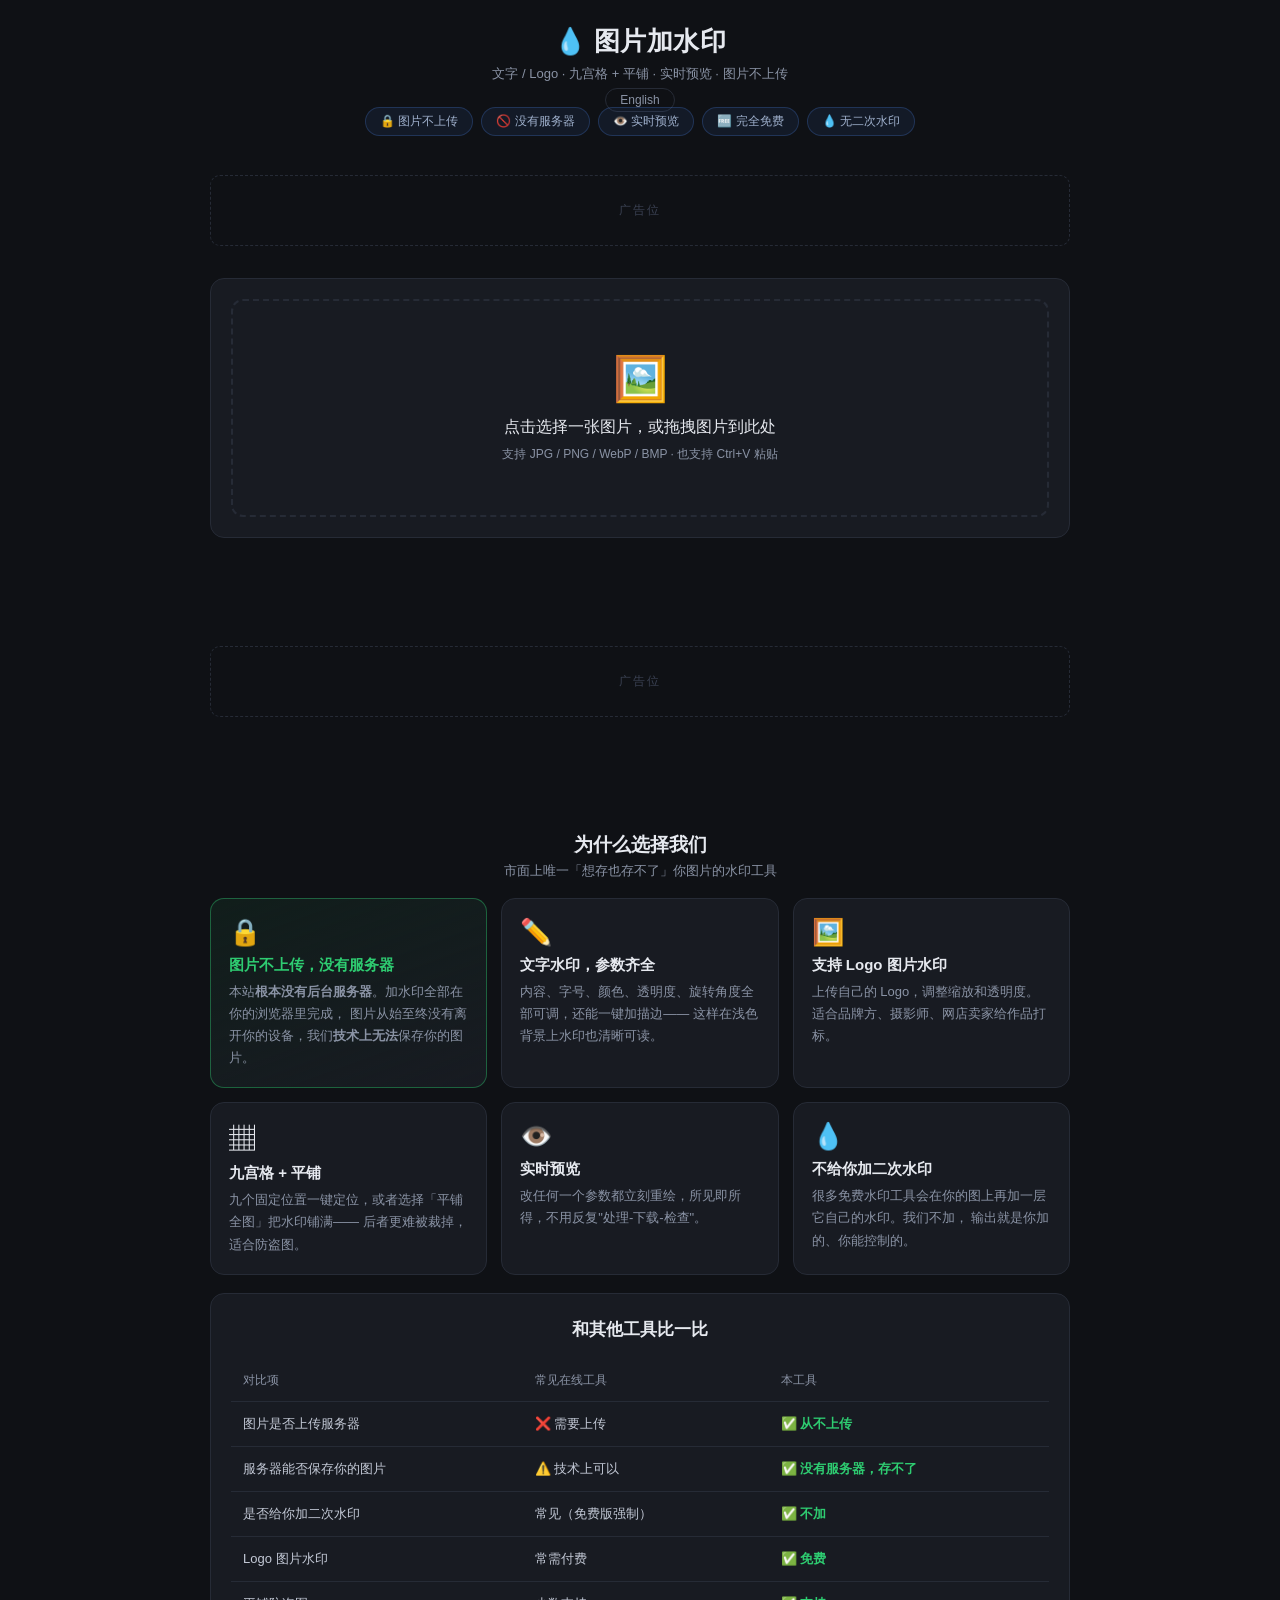
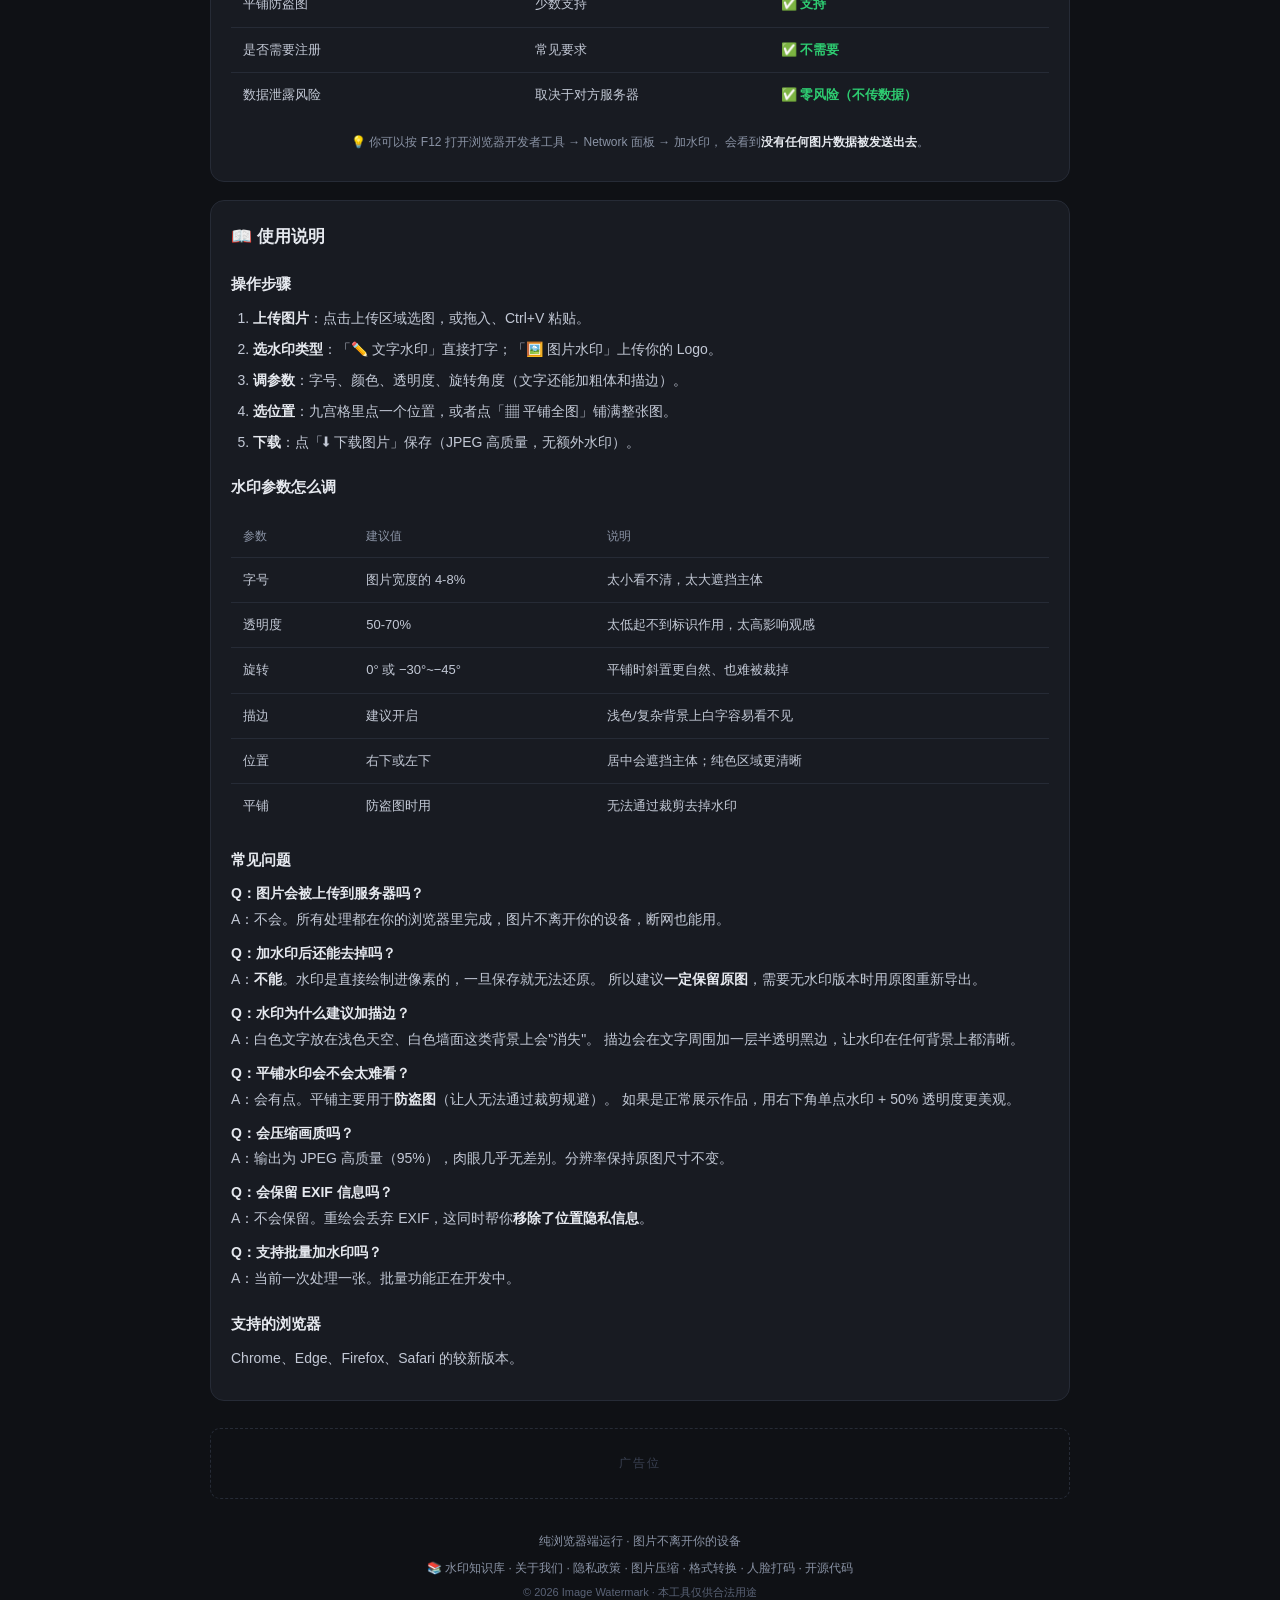
==== commit 9b9a7ae6: "content: 新增 2 篇 SEO 深度文章（中英）+ 博客首页 - 《照片水印怎么加才专业：位置/大小/透明度完整指南》— 九宫格位置对比表   （含易裁剪度/遮挡度）、按图宽百分比算字号的区间" ====
--- a/index.html
+++ b/index.html
@@ -280,6 +280,7 @@
   <footer>
     <p>纯浏览器端运行 · 图片不离开你的设备</p>
     <nav class="foot-nav">
+      <a href="blog/">📚 水印知识库</a> ·
       <a href="about.html">关于我们</a> ·
       <a href="privacy.html">隐私政策</a> ·
       <a href="https://haixiansheng.github.io/image-compressor/">图片压缩</a> ·
